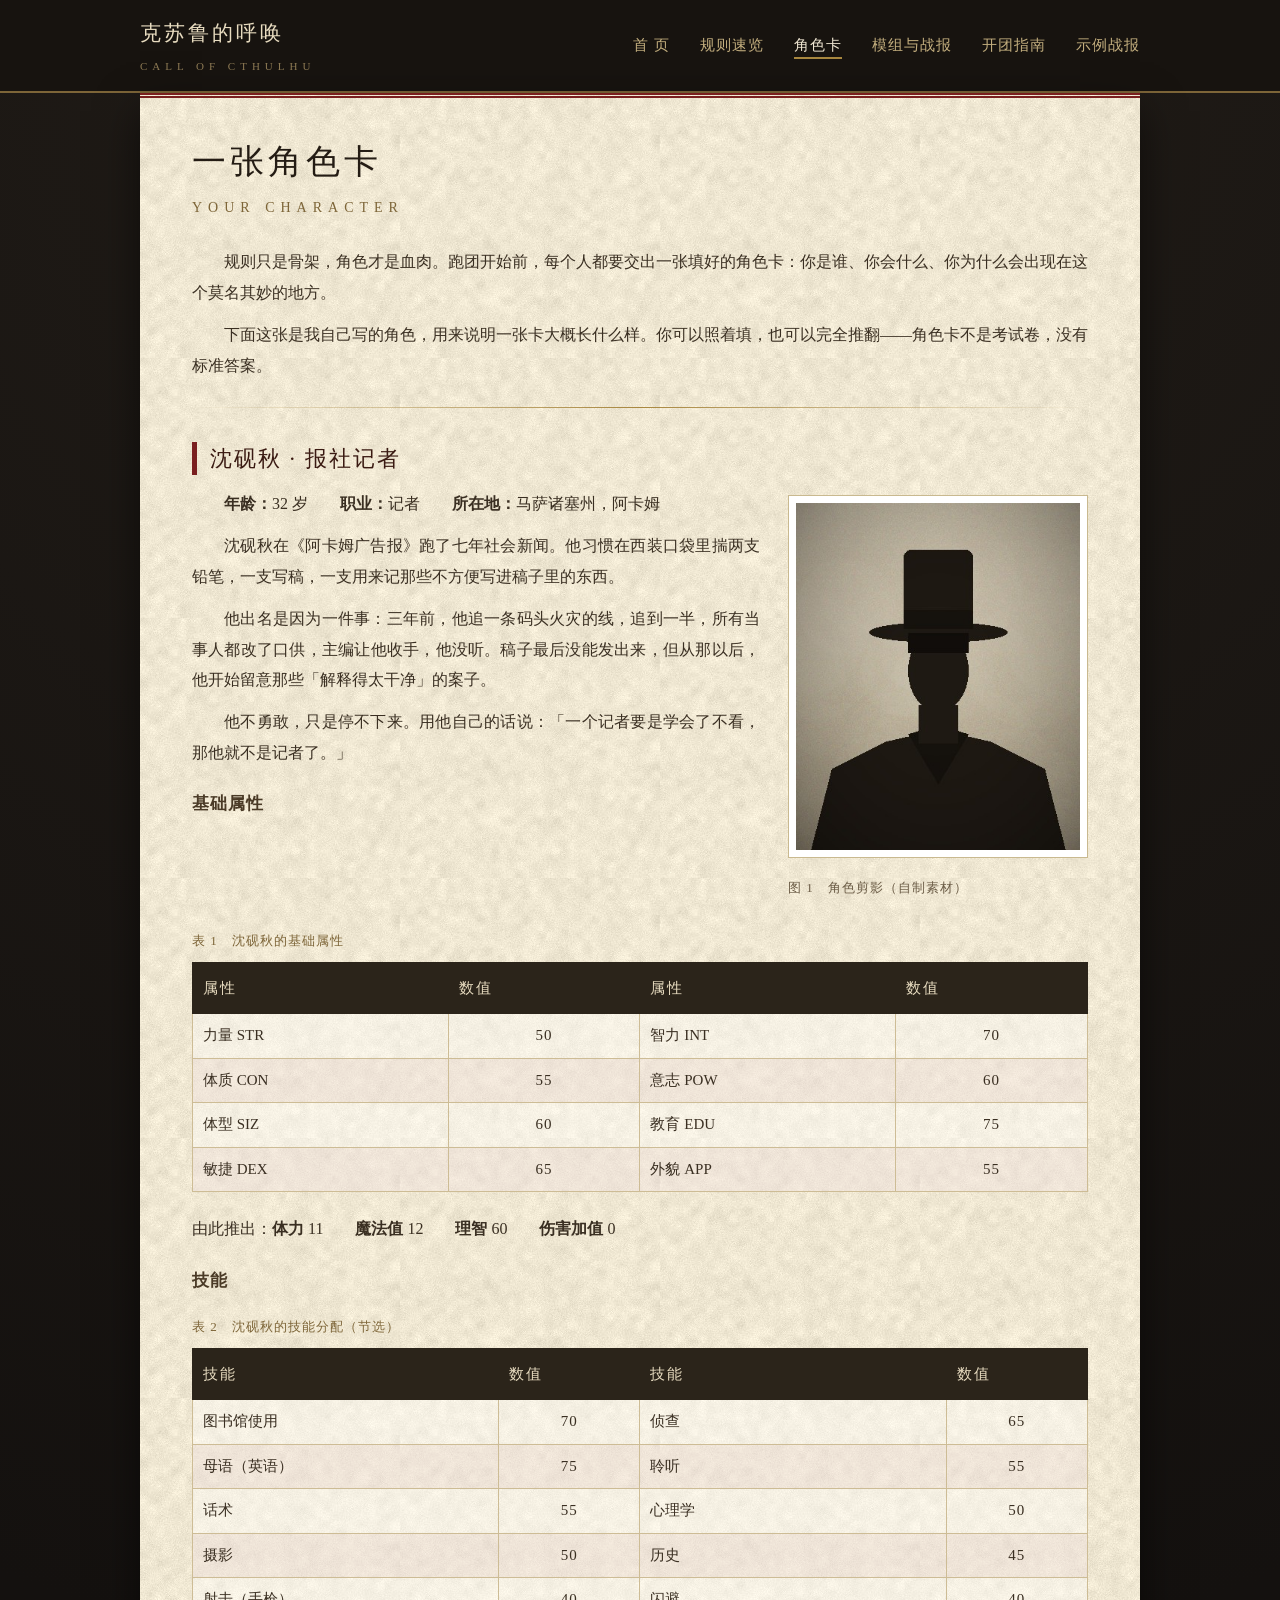
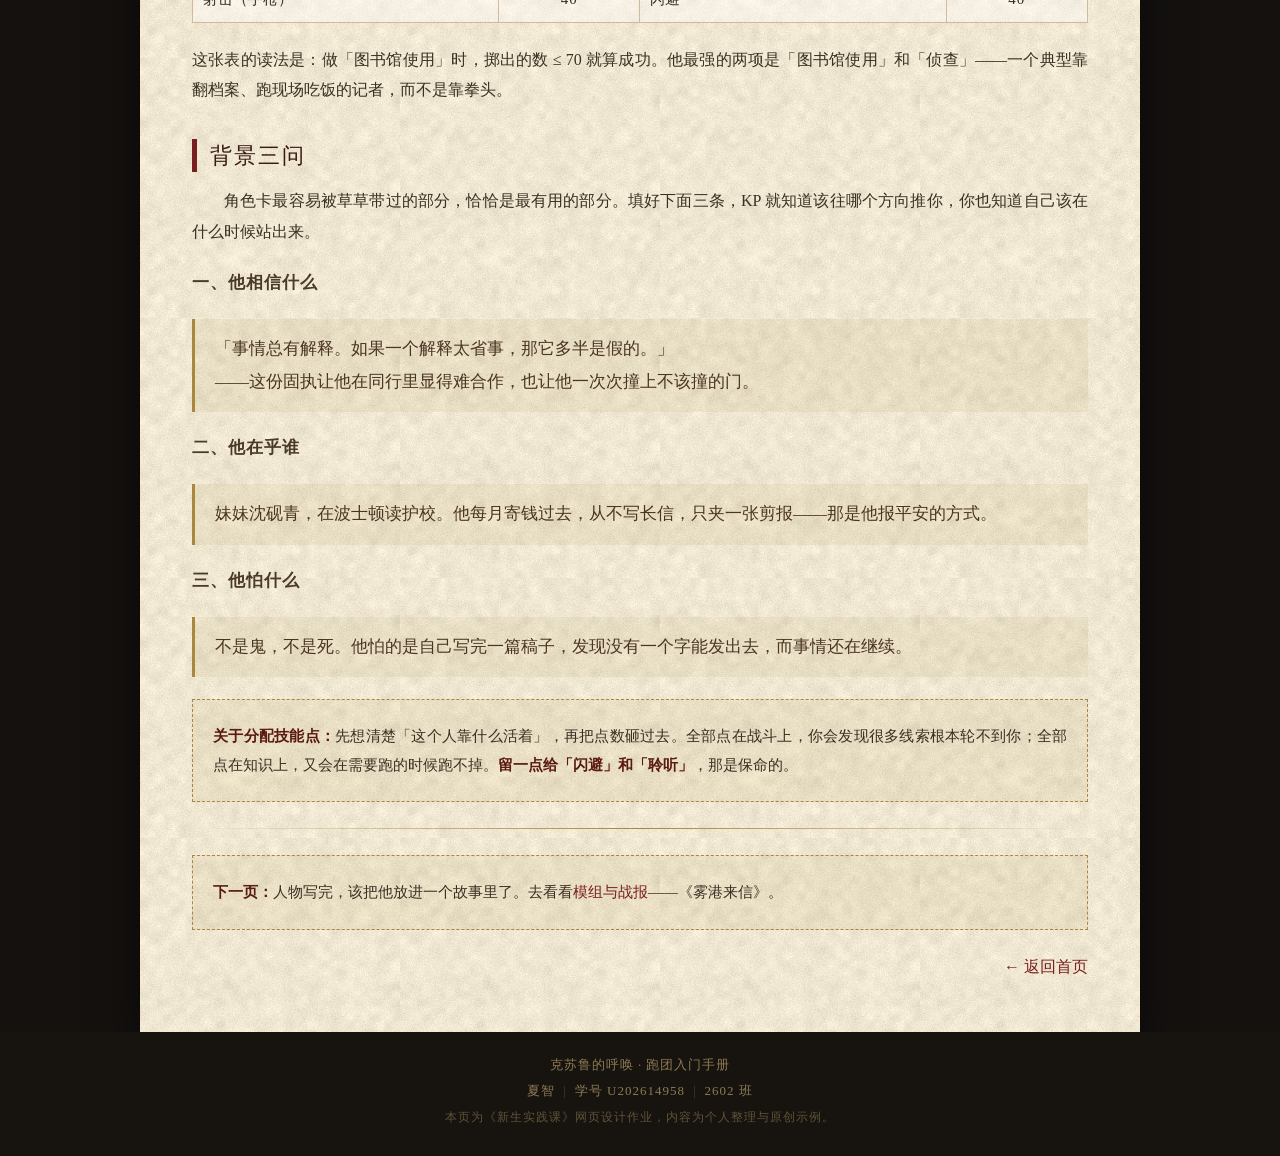
==== web/character.html @ 232b59ed "初版：克苏鲁的呼唤·跑团入门手册（6 个页面）" ====
<!DOCTYPE html>
<html lang="zh-CN">
<head>
<meta charset="utf-8">
<meta name="viewport" content="width=device-width, initial-scale=1.0">
<title>角色卡 · 克苏鲁的呼唤</title>
<meta name="description" content="一张完整的 COC 角色卡示例：1925 年报社记者沈砚秋的属性、技能与背景设定。">
<link rel="stylesheet" href="../css/style.css">
</head>

<body>

<div class="topbar">
	<div class="wrap">
		<a class="brand" href="../index.html">克苏鲁的呼唤<span>CALL OF CTHULHU</span></a>
		<div class="mainnav">
			<a href="../index.html">首 页</a>
			<a href="rules.html">规则速览</a>
			<a class="on" href="character.html">角色卡</a>
			<a href="story.html">模组与战报</a>
			<a href="table.html">开团指南</a>
			<a href="log.html">示例战报</a>
		</div>
	</div>
</div>

<div class="wrap">
<div class="sheet">
	<div class="section">

		<h1>一张角色卡</h1>
		<p class="subtitle">YOUR CHARACTER</p>

		<p>规则只是骨架，角色才是血肉。跑团开始前，每个人都要交出一张填好的角色卡：你是谁、你会什么、你为什么会出现在这个莫名其妙的地方。</p>

		<p>下面这张是我自己写的角色，用来说明一张卡大概长什么样。你可以照着填，也可以完全推翻——角色卡不是考试卷，没有标准答案。</p>

		<hr class="rule-line">

		<h2>沈砚秋 · 报社记者</h2>

		<div class="figure float-right">
			<img src="../image/portrait.jpg" width="300" height="363" alt="1920 年代戴礼帽的记者剪影">
			<p class="figcap">图 1　角色剪影（自制素材）</p>
		</div>

		<p><strong>年龄：</strong>32 岁　　<strong>职业：</strong>记者　　<strong>所在地：</strong>马萨诸塞州，阿卡姆</p>

		<p>沈砚秋在《阿卡姆广告报》跑了七年社会新闻。他习惯在西装口袋里揣两支铅笔，一支写稿，一支用来记那些不方便写进稿子里的东西。</p>

		<p>他出名是因为一件事：三年前，他追一条码头火灾的线，追到一半，所有当事人都改了口供，主编让他收手，他没听。稿子最后没能发出来，但从那以后，他开始留意那些「解释得太干净」的案子。</p>

		<p>他不勇敢，只是停不下来。用他自己的话说：「一个记者要是学会了不看，那他就不是记者了。」</p>

		<h3>基础属性</h3>

		<table>
			<caption>表 1　沈砚秋的基础属性</caption>
			<thead>
				<tr>
					<th style="width:16%;">属性</th>
					<th style="width:12%;">数值</th>
					<th style="width:16%;">属性</th>
					<th style="width:12%;">数值</th>
				</tr>
			</thead>
			<tbody>
				<tr>
					<td>力量 STR</td><td class="num">50</td>
					<td>智力 INT</td><td class="num">70</td>
				</tr>
				<tr>
					<td>体质 CON</td><td class="num">55</td>
					<td>意志 POW</td><td class="num">60</td>
				</tr>
				<tr>
					<td>体型 SIZ</td><td class="num">60</td>
					<td>教育 EDU</td><td class="num">75</td>
				</tr>
				<tr>
					<td>敏捷 DEX</td><td class="num">65</td>
					<td>外貌 APP</td><td class="num">55</td>
				</tr>
			</tbody>
		</table>

		<p class="noindent">由此推出：<strong>体力</strong> 11　　<strong>魔法值</strong> 12　　<strong>理智</strong> 60　　<strong>伤害加值</strong> 0</p>

		<h3>技能</h3>

		<table>
			<caption>表 2　沈砚秋的技能分配（节选）</caption>
			<thead>
				<tr>
					<th style="width:26%;">技能</th>
					<th style="width:12%;">数值</th>
					<th style="width:26%;">技能</th>
					<th style="width:12%;">数值</th>
				</tr>
			</thead>
			<tbody>
				<tr><td>图书馆使用</td><td class="num">70</td><td>侦查</td><td class="num">65</td></tr>
				<tr><td>母语（英语）</td><td class="num">75</td><td>聆听</td><td class="num">55</td></tr>
				<tr><td>话术</td><td class="num">55</td><td>心理学</td><td class="num">50</td></tr>
				<tr><td>摄影</td><td class="num">50</td><td>历史</td><td class="num">45</td></tr>
				<tr><td>射击（手枪）</td><td class="num">40</td><td>闪避</td><td class="num">40</td></tr>
			</tbody>
		</table>

		<p class="noindent">这张表的读法是：做「图书馆使用」时，掷出的数 ≤ 70 就算成功。他最强的两项是「图书馆使用」和「侦查」——一个典型靠翻档案、跑现场吃饭的记者，而不是靠拳头。</p>

		<h2>背景三问</h2>

		<p>角色卡最容易被草草带过的部分，恰恰是最有用的部分。填好下面三条，KP 就知道该往哪个方向推你，你也知道自己该在什么时候站出来。</p>

		<h3>一、他相信什么</h3>
		<blockquote>「事情总有解释。如果一个解释太省事，那它多半是假的。」<br>——这份固执让他在同行里显得难合作，也让他一次次撞上不该撞的门。</blockquote>

		<h3>二、他在乎谁</h3>
		<blockquote>妹妹沈砚青，在波士顿读护校。他每月寄钱过去，从不写长信，只夹一张剪报——那是他报平安的方式。</blockquote>

		<h3>三、他怕什么</h3>
		<blockquote>不是鬼，不是死。他怕的是自己写完一篇稿子，发现没有一个字能发出去，而事情还在继续。</blockquote>

		<div class="note">
			<p><strong>关于分配技能点：</strong>先想清楚「这个人靠什么活着」，再把点数砸过去。全部点在战斗上，你会发现很多线索根本轮不到你；全部点在知识上，又会在需要跑的时候跑不掉。<strong>留一点给「闪避」和「聆听」</strong>，那是保命的。</p>
		</div>

		<hr class="rule-line">

		<div class="note">
			<p><strong>下一页：</strong>人物写完，该把他放进一个故事里了。去看看<a href="story.html">模组与战报</a>——《雾港来信》。</p>
		</div>

		<p class="noindent" style="text-align:right;"><a href="../index.html">← 返回首页</a></p>

	</div>
</div>
</div>

<div class="sitefoot">
	<div class="wrap">
		克苏鲁的呼唤 · 跑团入门手册<br>
		夏智<span class="sep">|</span>学号 U202614958<span class="sep">|</span>2602 班<br>
		<span style="font-size:12px; color:#5f5238;">本页为《新生实践课》网页设计作业，内容为个人整理与原创示例。</span>
	</div>
</div>

</body>
</html>
---- css/style.css ----
﻿@charset "utf-8";
/* ============================================================
   《克苏鲁的呼唤 · 跑团入门手册》 全站样式表
   作者：夏智   U202614958   2602 班
   说明：所有页面共用本文件，图片统一放在 ../image/ 目录
   ============================================================ */

/* ---------- 基础 ---------- */
* { margin: 0; padding: 0; box-sizing: border-box; }

body {
	background-color: #14110f;
	background-image: radial-gradient(circle at 50% 0%, #221d18 0%, #14110f 60%);
	color: #3a2f22;
	font-family: "STSong", "华文宋体", "SimSun", "宋体", serif;
	font-size: 16px;
	line-height: 1.9;
}

a { color: #7a1f1f; text-decoration: none; }
a:hover { color: #a8873f; text-decoration: underline; }

.wrap { width: 1000px; max-width: 100%; margin: 0 auto; }

/* ---------- 顶部标题栏 ---------- */
.topbar {
	background-color: #17130f;
	border-bottom: 2px solid #7d6538;
	padding: 14px 0;
}
.topbar .wrap { display: flex; align-items: center; justify-content: space-between; }

.brand {
	font-family: "STZhongsong", "华文中宋", "SimSun", serif;
	font-size: 21px;
	color: #e8dcc0 !important;
	letter-spacing: 3px;
	text-decoration: none !important;
}
.brand span {
	display: block;
	font-family: "SimSun", serif;
	font-size: 11px;
	color: #8d7a54;
	letter-spacing: 5px;
	margin-top: 2px;
}

.mainnav a {
	color: #c3ae7e;
	font-size: 15px;
	letter-spacing: 1px;
	margin-left: 26px;
	padding-bottom: 4px;
	border-bottom: 2px solid transparent;
	text-decoration: none;
}
.mainnav a:hover { color: #efe6d2; border-bottom-color: #a8873f; text-decoration: none; }
.mainnav a.on { color: #efe6d2; border-bottom-color: #a8873f; }

/* ---------- 纸张主体 ---------- */
.sheet {
	background-color: #efe6d2;
	background-image: url(../image/parchment.jpg);
	background-repeat: repeat;
	border-top: 5px double #7a1f1f;
	box-shadow: 0 18px 40px rgba(0, 0, 0, .55);
	overflow: hidden;
}

.section { padding: 38px 52px; }

/* 主页横幅：随容器缩放，热区坐标同步缩放 */
img.hero { display: block; width: 100%; height: auto; border: 0; }

/* ---------- 标题与正文 ---------- */
h1 {
	font-family: "STZhongsong", "华文中宋", "SimSun", serif;
	font-size: 34px;
	font-weight: normal;
	color: #241c14;
	letter-spacing: 4px;
	line-height: 1.5;
}
h2 {
	font-family: "STZhongsong", "华文中宋", "SimSun", serif;
	font-size: 22px;
	font-weight: normal;
	color: #3a1a12;
	letter-spacing: 2px;
	border-left: 5px solid #7a1f1f;
	padding-left: 13px;
	margin: 34px 0 14px;
	line-height: 1.5;
}
h3 { font-size: 17px; color: #4a3a26; letter-spacing: 1px; margin: 20px 0 8px; }

p { margin: 12px 0; text-indent: 2em; text-align: justify; }
p.noindent { text-indent: 0; }

.subtitle {
	font-size: 14px;
	color: #7d6538;
	letter-spacing: 6px;
	text-indent: 0;
	margin: 8px 0 26px;
}
.rule-line {
	height: 1px;
	background: linear-gradient(to right, transparent, #a8873f, transparent);
	border: 0;
	margin: 26px 0;
}

ul, ol { margin: 12px 0 12px 2.2em; }
li { margin: 7px 0; line-height: 1.85; }
li strong { color: #5a1a12; }

/* ---------- 引文 ---------- */
blockquote {
	font-family: "KaiTi", "楷体", "STKaiti", serif;
	font-size: 17px;
	color: #4a3423;
	background-color: rgba(168, 135, 63, .10);
	border-left: 3px solid #a8873f;
	padding: 14px 20px;
	margin: 20px 0;
	text-indent: 0;
}

/* ---------- 表格 ---------- */
table {
	width: 100%;
	border-collapse: collapse;
	margin: 18px 0 22px;
	background-color: rgba(255, 255, 255, .38);
}
caption {
	caption-side: top;
	text-align: left;
	font-size: 13px;
	color: #7d6538;
	letter-spacing: 1px;
	padding-bottom: 8px;
}
th {
	background-color: #2b241a;
	color: #e8dcc0;
	font-weight: normal;
	letter-spacing: 2px;
	font-size: 15px;
	padding: 11px 10px;
	text-align: left;
	border: 1px solid #2b241a;
}
td {
	padding: 9px 10px;
	border: 1px solid #cdbc95;
	font-size: 15px;
	line-height: 1.7;
}
tbody tr:nth-child(even) { background-color: rgba(122, 31, 31, .055); }
td.num { text-align: center; letter-spacing: 1px; }

/* ---------- 图片与图注 ---------- */
.figure { text-align: center; margin: 22px auto; }
.figure img {
	max-width: 100%;
	border: 1px solid #c9b98f;
	padding: 7px;
	background-color: #fff;
}
.figure.float-right { float: right; width: 300px; margin: 6px 0 16px 28px; }
.figcap { font-size: 13px; color: #6b5c46; letter-spacing: 1px; margin-top: 8px; text-indent: 0; }

/* ---------- 首页卡片 ---------- */
.cards { display: flex; flex-wrap: wrap; gap: 18px; margin: 22px 0 6px; }
.card {
	flex: 1 1 200px;
	display: flex;
	flex-direction: column;
	background-color: rgba(255, 255, 255, .34);
	border: 1px solid #c9b98f;
	padding: 20px 18px;
	text-decoration: none;
	transition: transform .25s, box-shadow .25s, border-color .25s;
}
.card:hover {
	transform: translateY(-4px);
	box-shadow: 0 8px 18px rgba(60, 40, 20, .18);
	border-color: #a8873f;
	text-decoration: none;
}
.card h3 {
	margin: 0 0 6px;
	font-family: "STZhongsong", "华文中宋", serif;
	font-size: 19px;
	color: #5a1a12;
	letter-spacing: 2px;
}
.card p { flex: 1; font-size: 14px; color: #5c4a33; text-indent: 0; margin: 0; line-height: 1.75; }
.card em { display: block; font-style: normal; font-size: 11px; letter-spacing: 3px; color: #8d7a54; margin-top: 14px; padding-top: 10px; border-top: 1px solid rgba(168, 135, 63, .35); }

/* ---------- 提示框 ---------- */
.note {
	border: 1px dashed #a8873f;
	background-color: rgba(168, 135, 63, .09);
	padding: 16px 20px;
	margin: 22px 0;
	font-size: 15px;
}
.note strong { color: #5a1a12; }
.note p { text-indent: 0; margin: 6px 0; }

/* ---------- 页脚 ---------- */
.sitefoot {
	background-color: #17130f;
	color: #8d7a54;
	text-align: center;
	font-size: 13px;
	letter-spacing: 1px;
	padding: 20px 12px 26px;
	line-height: 2;
}
.sitefoot a { color: #b09a6a; }
.sitefoot .sep { margin: 0 8px; color: #4a3f2c; }

/* ---------- 战报页 ---------- */
.metatable th { width: 118px; white-space: nowrap; font-size: 14px; letter-spacing: 3px; }
.metatable td { font-size: 15px; }

.log {
	margin: 16px 0 8px;
	border-top: 1px solid rgba(140, 114, 66, .35);
}

.row {
	display: grid;
	grid-template-columns: 78px 1fr;
	column-gap: 18px;
	padding: 8px 0;
	border-bottom: 1px solid rgba(140, 114, 66, .16);
}
.row .who {
	text-align: right;
	font-family: "STZhongsong", "华文中宋", "SimSun", serif;
	font-size: 14px;
	font-weight: bold;
	letter-spacing: 1px;
	line-height: 1.9;
	white-space: nowrap;
	overflow: hidden;
}
.row .txt { font-size: 15px; line-height: 1.85; color: #3a2f22; word-break: break-word; }

.row.ooc .txt { color: #836c48; font-size: 13.5px; }

.row.dice .txt {
	justify-self: start;
	color: #6b3a2a;
	font-size: 14px;
	background-color: rgba(168, 135, 63, .10);
	border-left: 3px solid rgba(168, 135, 63, .55);
	padding: 5px 12px;
}

p.narr { text-indent: 2em; font-size: 15px; color: #4a3a26; margin: 12px 0; }
p.ending {
	text-align: center;
	font-family: "STZhongsong", "华文中宋", "SimSun", serif;
	font-size: 18px;
	letter-spacing: 6px;
	color: #7a1f1f;
	margin: 30px 0;
}
p.lognote {
	text-align: center;
	font-size: 14px;
	letter-spacing: 2px;
	color: #7d6538;
	margin: 26px 0;
	padding: 10px 0;
	border-top: 1px dashed rgba(140, 114, 66, .45);
	border-bottom: 1px dashed rgba(140, 114, 66, .45);
}
p.small { font-size: 14px; color: #5c4a33; }

code {
	font-family: Consolas, "Courier New", monospace;
	font-size: 13px;
	background-color: rgba(168, 135, 63, .14);
	padding: 1px 5px;
}

/* ---------- 自适应 ---------- */
@media screen and (max-width: 1040px) {
	.wrap { width: 100%; padding: 0 12px; }
	.section { padding: 24px 20px; }
	.figure.float-right { float: none; width: auto; margin: 18px auto; }
	.row { grid-template-columns: 64px 1fr; column-gap: 10px; }
	.row .who { font-size: 12.5px; white-space: normal; overflow: visible; }
	.metatable th { width: 84px; letter-spacing: 1px; }
	h1 { font-size: 26px; letter-spacing: 2px; }
	h2 { font-size: 19px; }
	.topbar .wrap { flex-direction: column; align-items: flex-start; }
	.mainnav { margin-top: 8px; }
	.mainnav a { margin: 0 16px 0 0; display: inline-block; }
}
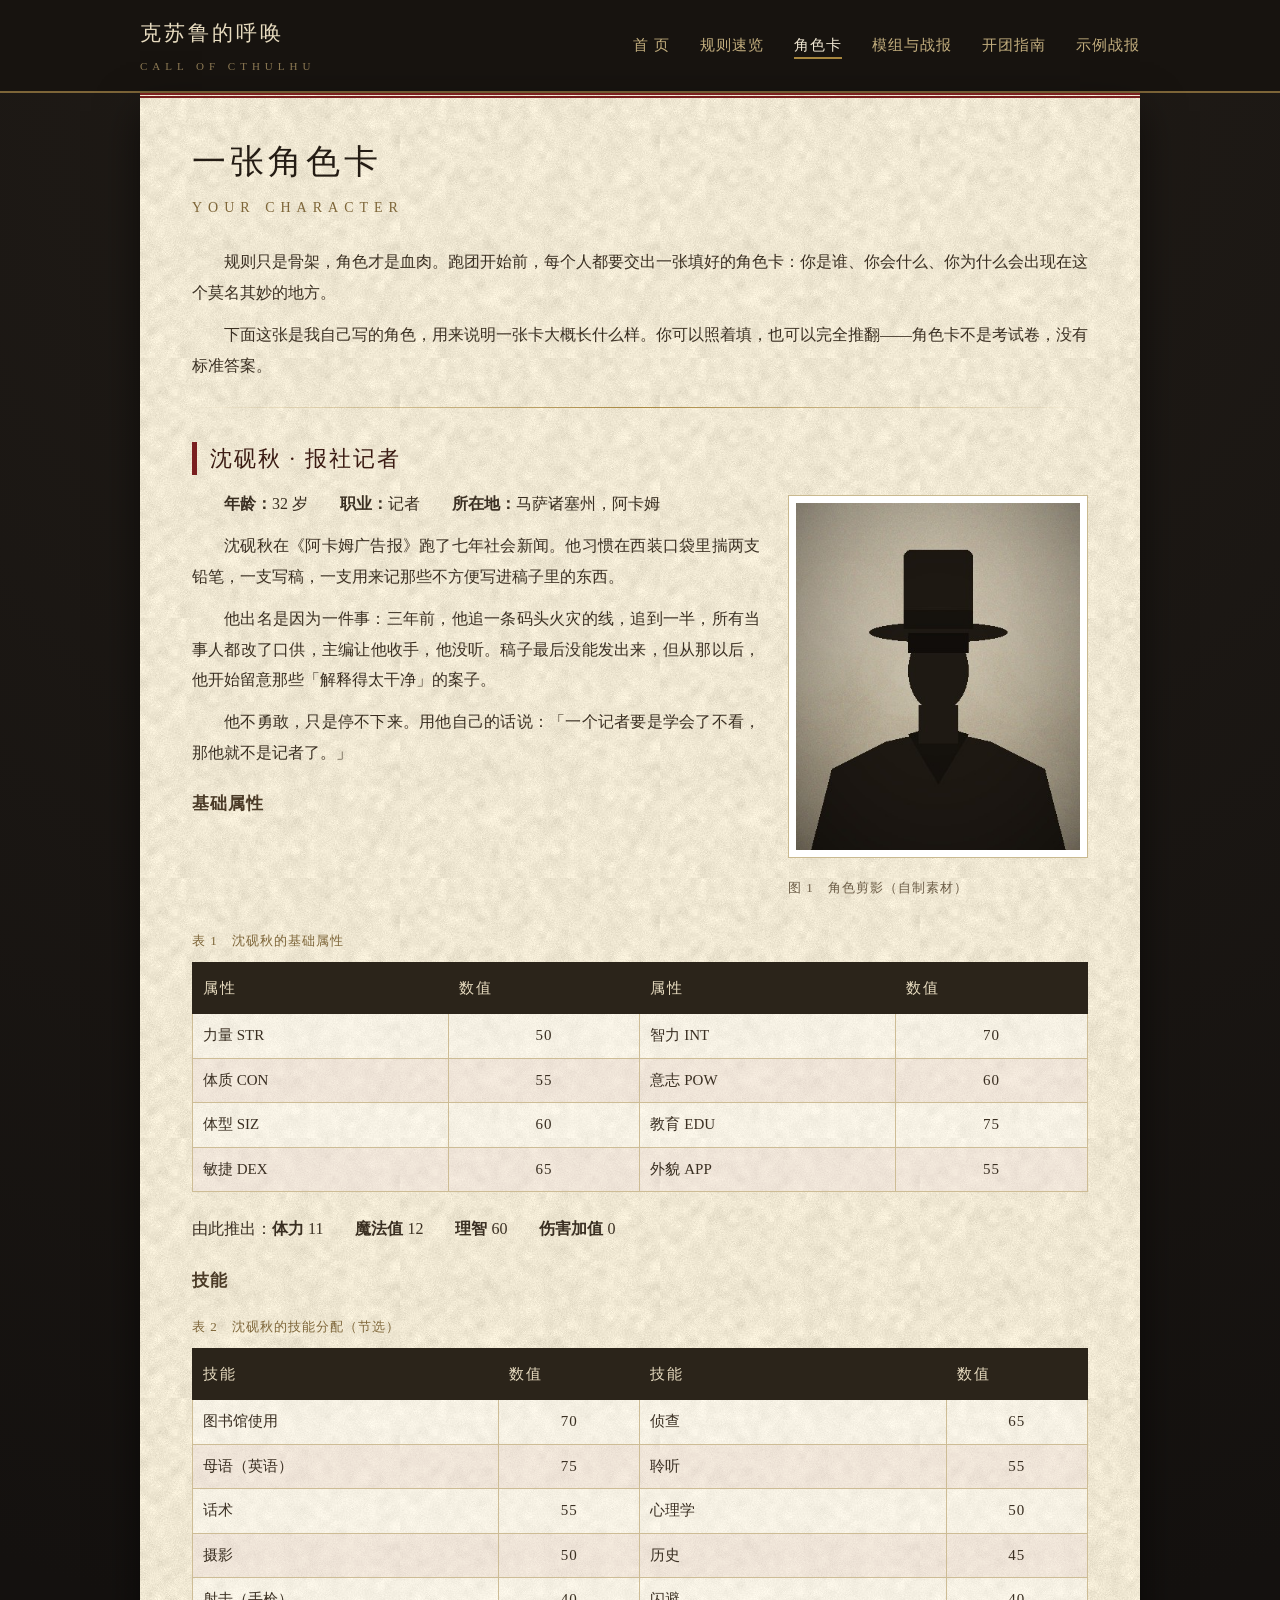
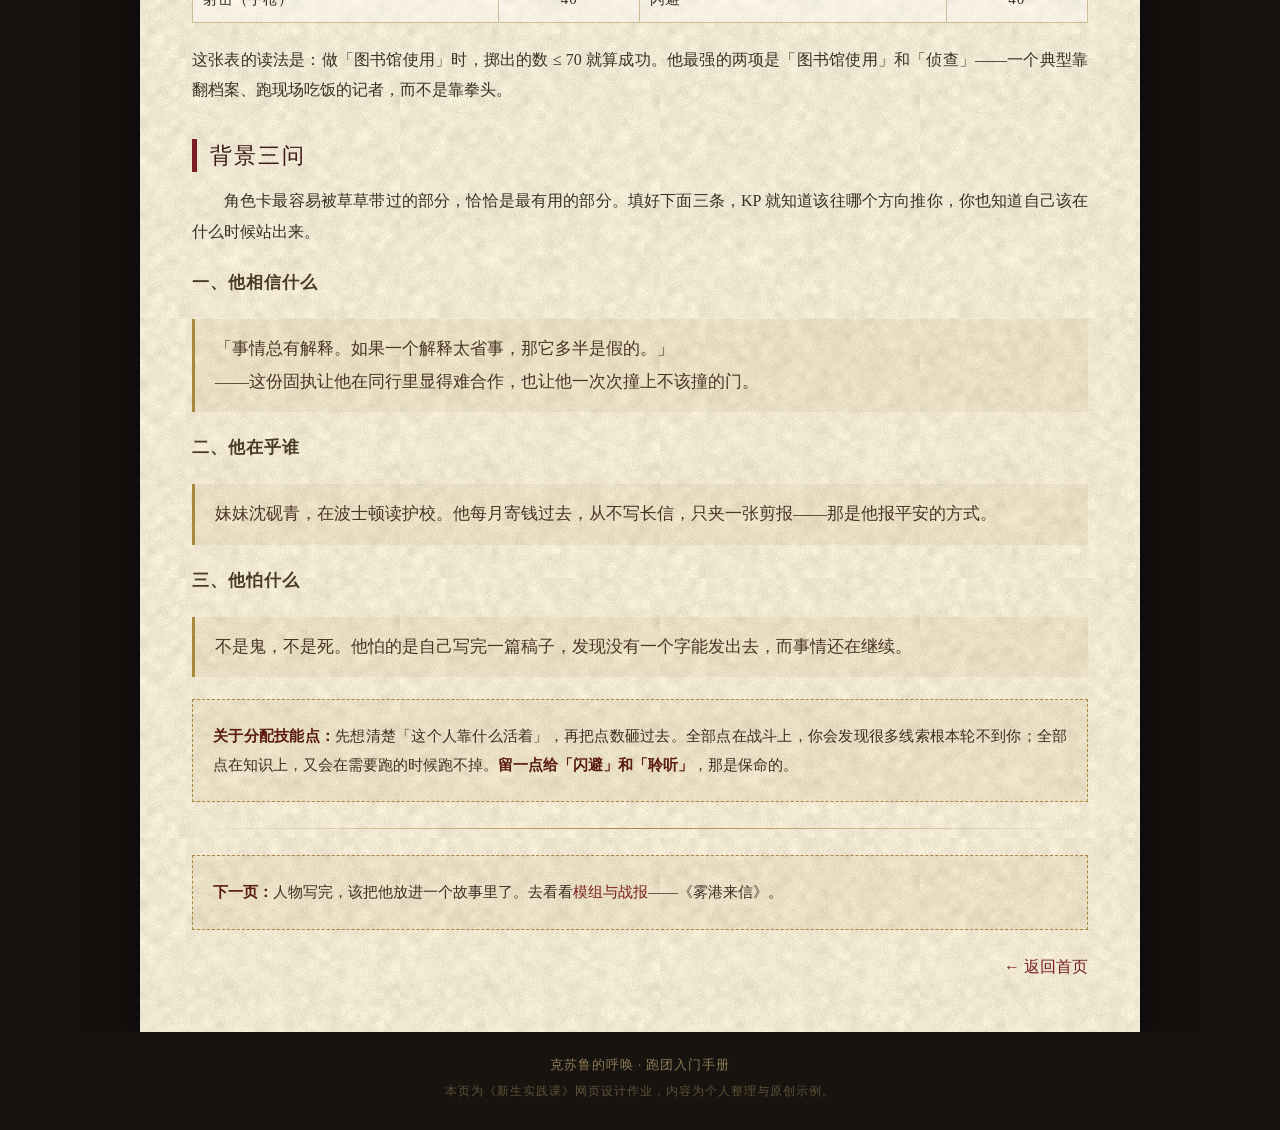
==== commit 24b86761: "页脚移除姓名、学号、班级等个人信息" ====
--- a/web/character.html
+++ b/web/character.html
@@ -141,7 +141,6 @@
 <div class="sitefoot">
 	<div class="wrap">
 		克苏鲁的呼唤 · 跑团入门手册<br>
-		夏智<span class="sep">|</span>学号 U202614958<span class="sep">|</span>2602 班<br>
 		<span style="font-size:12px; color:#5f5238;">本页为《新生实践课》网页设计作业，内容为个人整理与原创示例。</span>
 	</div>
 </div>
